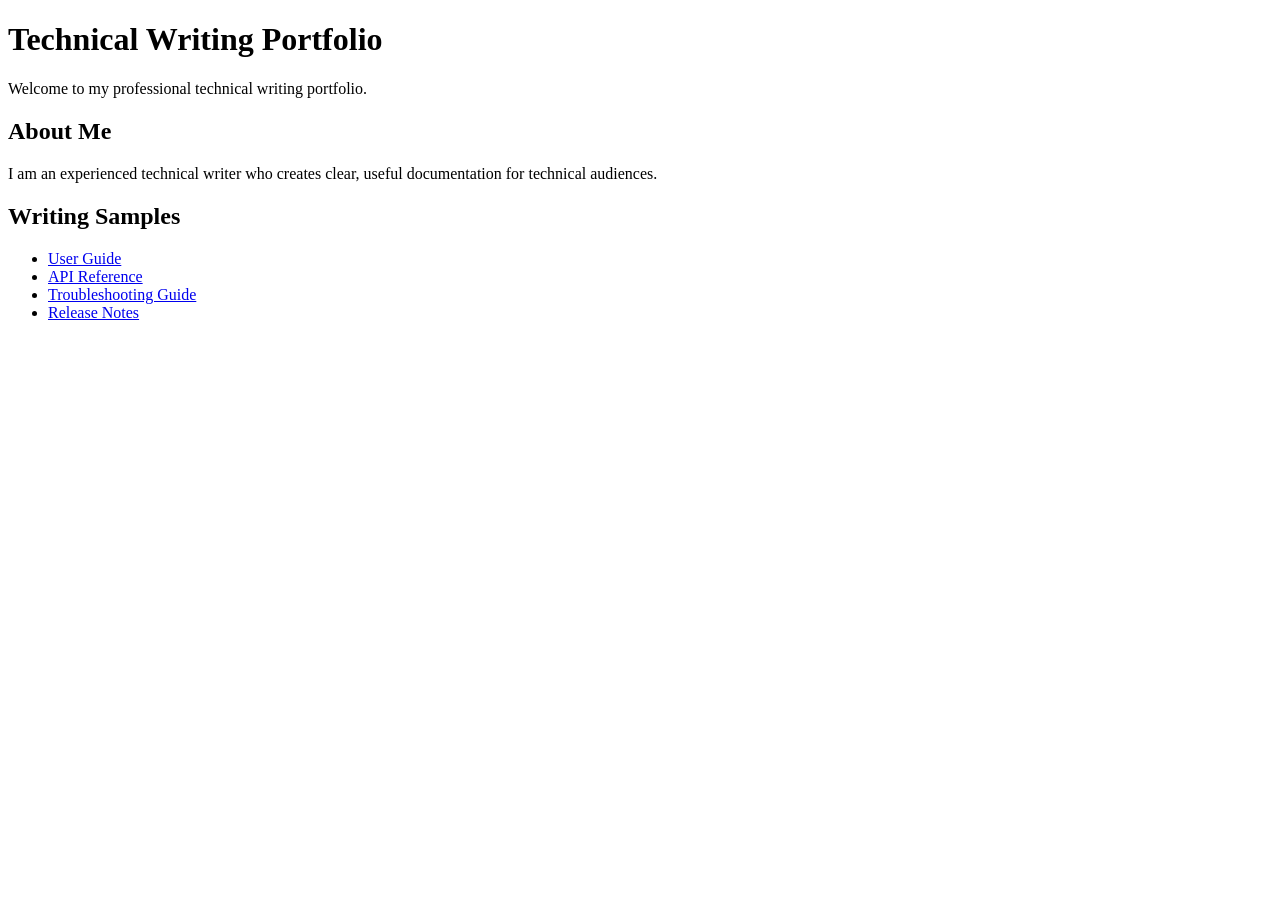
==== index.html @ 4b944547 "Create index.html Addition of missing Index.html" ====
<!DOCTYPE html>
<html lang="en">
<head>
  <meta charset="UTF-8">
  <meta name="viewport" content="width=device-width, initial-scale=1">
  <title>Technical Writing Portfolio</title>
</head>
<body>
  <h1>Technical Writing Portfolio</h1>
  <p>Welcome to my professional technical writing portfolio.</p>

  <h2>About Me</h2>
  <p>I am an experienced technical writer who creates
  clear, useful documentation for technical audiences.</p>

  <h2>Writing Samples</h2>
  <ul>
    <li><a href="samples/user-guide.html">User Guide</a></li>
    <li><a href="samples/api-reference.html">API Reference</a></li>
    <li><a href="samples/troubleshooting.html">Troubleshooting Guide</a></li>
    <li><a href="samples/release-notes.html">Release Notes</a></li>
  </ul>
</body>
</html>
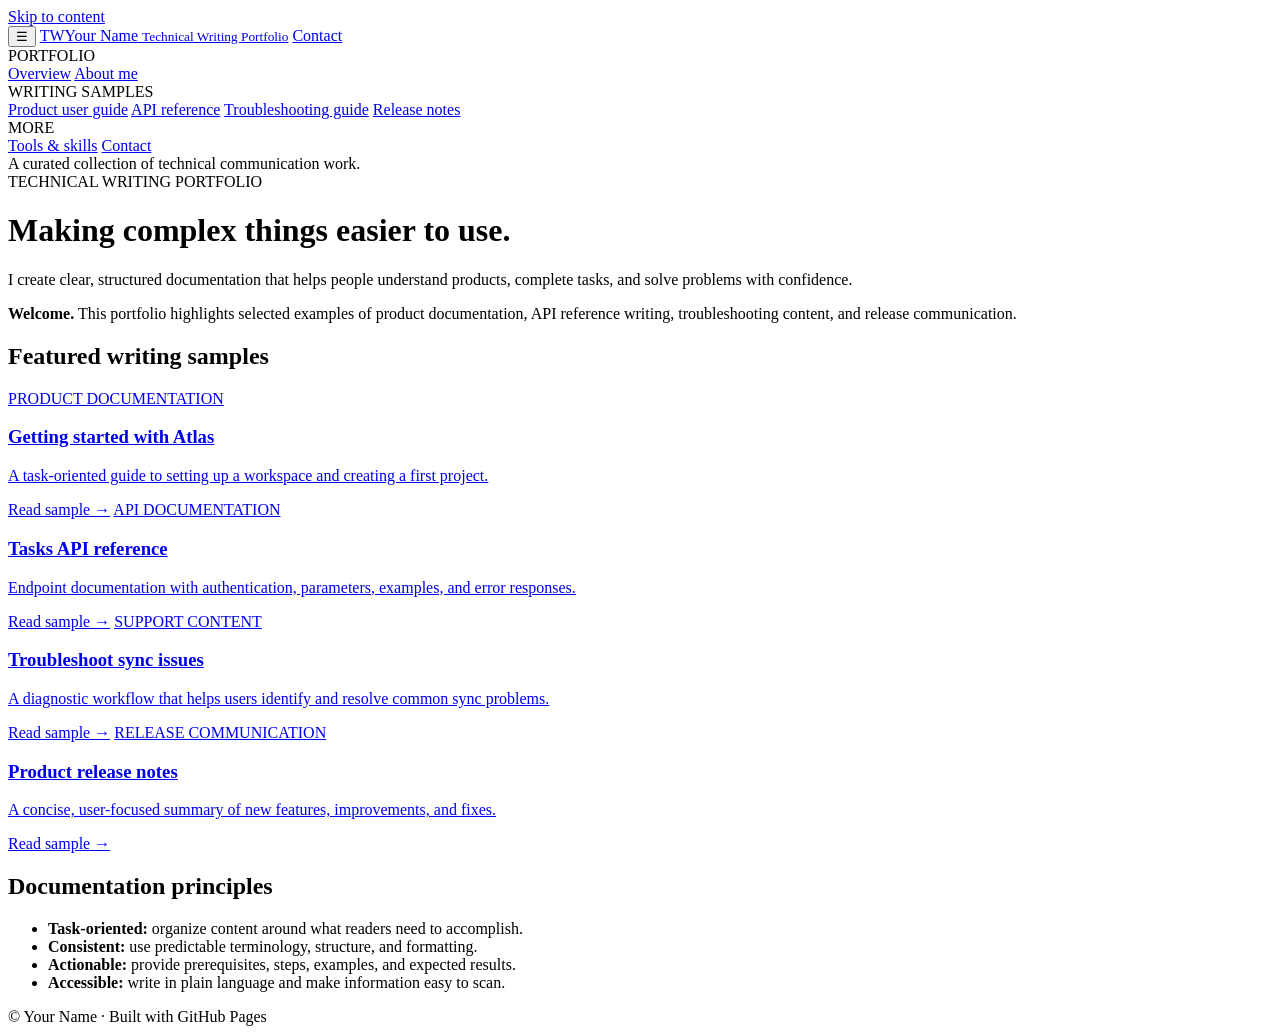
==== commit 6d978a87: "Added starter files. Attempting to fix the starter setup." ====
--- a/index.html
+++ b/index.html
@@ -1,25 +1,56 @@
-
-<!DOCTYPE html>
+<!doctype html>
 <html lang="en">
 <head>
-  <meta charset="UTF-8">
+  <meta charset="utf-8">
   <meta name="viewport" content="width=device-width, initial-scale=1">
+  <meta name="description" content="Technical writing portfolio showcasing product documentation, API references, troubleshooting guides, and release notes.">
   <title>Technical Writing Portfolio</title>
+  <link rel="stylesheet" href="assets/css/styles.css">
 </head>
 <body>
-  <h1>Technical Writing Portfolio</h1>
-  <p>Welcome to my professional technical writing portfolio.</p>
-
-  <h2>About Me</h2>
-  <p>I am an experienced technical writer who creates
-  clear, useful documentation for technical audiences.</p>
-
-  <h2>Writing Samples</h2>
-  <ul>
-    <li><a href="samples/user-guide.html">User Guide</a></li>
-    <li><a href="samples/api-reference.html">API Reference</a></li>
-    <li><a href="samples/troubleshooting.html">Troubleshooting Guide</a></li>
-    <li><a href="samples/release-notes.html">Release Notes</a></li>
-  </ul>
+  <a class="skip-link" href="#main">Skip to content</a>
+  <header class="topbar">
+    <button class="menu-toggle" id="menuToggle" aria-label="Toggle navigation" aria-expanded="false">☰</button>
+    <a class="brand" href="index.html"><span class="brand-mark">TW</span><span>Your Name <small>Technical Writing Portfolio</small></span></a>
+    <a class="top-link" href="contact.html">Contact</a>
+  </header>
+  <div class="layout">
+    <aside class="sidebar" id="sidebar">
+      <div class="nav-label">PORTFOLIO</div>
+      <a class="nav-link active" href="index.html">Overview</a>
+      <a class="nav-link" href="about.html">About me</a>
+      <div class="nav-label">WRITING SAMPLES</div>
+      <a class="nav-link" href="samples/user-guide.html">Product user guide</a>
+      <a class="nav-link" href="samples/api-reference.html">API reference</a>
+      <a class="nav-link" href="samples/troubleshooting.html">Troubleshooting guide</a>
+      <a class="nav-link" href="samples/release-notes.html">Release notes</a>
+      <div class="nav-label">MORE</div>
+      <a class="nav-link" href="skills.html">Tools &amp; skills</a>
+      <a class="nav-link" href="contact.html">Contact</a>
+      <div class="sidebar-note">A curated collection of technical communication work.</div>
+    </aside>
+    <main id="main" class="content">
+      <div class="eyebrow">TECHNICAL WRITING PORTFOLIO</div>
+      <h1>Making complex things easier to use.</h1>
+      <p class="lead">I create clear, structured documentation that helps people understand products, complete tasks, and solve problems with confidence.</p>
+      <div class="callout"><strong>Welcome.</strong> This portfolio highlights selected examples of product documentation, API reference writing, troubleshooting content, and release communication.</div>
+      <h2>Featured writing samples</h2>
+      <div class="sample-grid">
+        <a class="sample-card" href="samples/user-guide.html"><span class="card-kicker">PRODUCT DOCUMENTATION</span><h3>Getting started with Atlas</h3><p>A task-oriented guide to setting up a workspace and creating a first project.</p><span class="read-more">Read sample →</span></a>
+        <a class="sample-card" href="samples/api-reference.html"><span class="card-kicker">API DOCUMENTATION</span><h3>Tasks API reference</h3><p>Endpoint documentation with authentication, parameters, examples, and error responses.</p><span class="read-more">Read sample →</span></a>
+        <a class="sample-card" href="samples/troubleshooting.html"><span class="card-kicker">SUPPORT CONTENT</span><h3>Troubleshoot sync issues</h3><p>A diagnostic workflow that helps users identify and resolve common sync problems.</p><span class="read-more">Read sample →</span></a>
+        <a class="sample-card" href="samples/release-notes.html"><span class="card-kicker">RELEASE COMMUNICATION</span><h3>Product release notes</h3><p>A concise, user-focused summary of new features, improvements, and fixes.</p><span class="read-more">Read sample →</span></a>
+      </div>
+      <h2>Documentation principles</h2>
+      <ul class="principles">
+        <li><strong>Task-oriented:</strong> organize content around what readers need to accomplish.</li>
+        <li><strong>Consistent:</strong> use predictable terminology, structure, and formatting.</li>
+        <li><strong>Actionable:</strong> provide prerequisites, steps, examples, and expected results.</li>
+        <li><strong>Accessible:</strong> write in plain language and make information easy to scan.</li>
+      </ul>
+      <div class="footer">© <span id="year"></span> Your Name · Built with GitHub Pages</div>
+    </main>
+  </div>
+  <script src="assets/js/site.js"></script>
 </body>
 </html>
